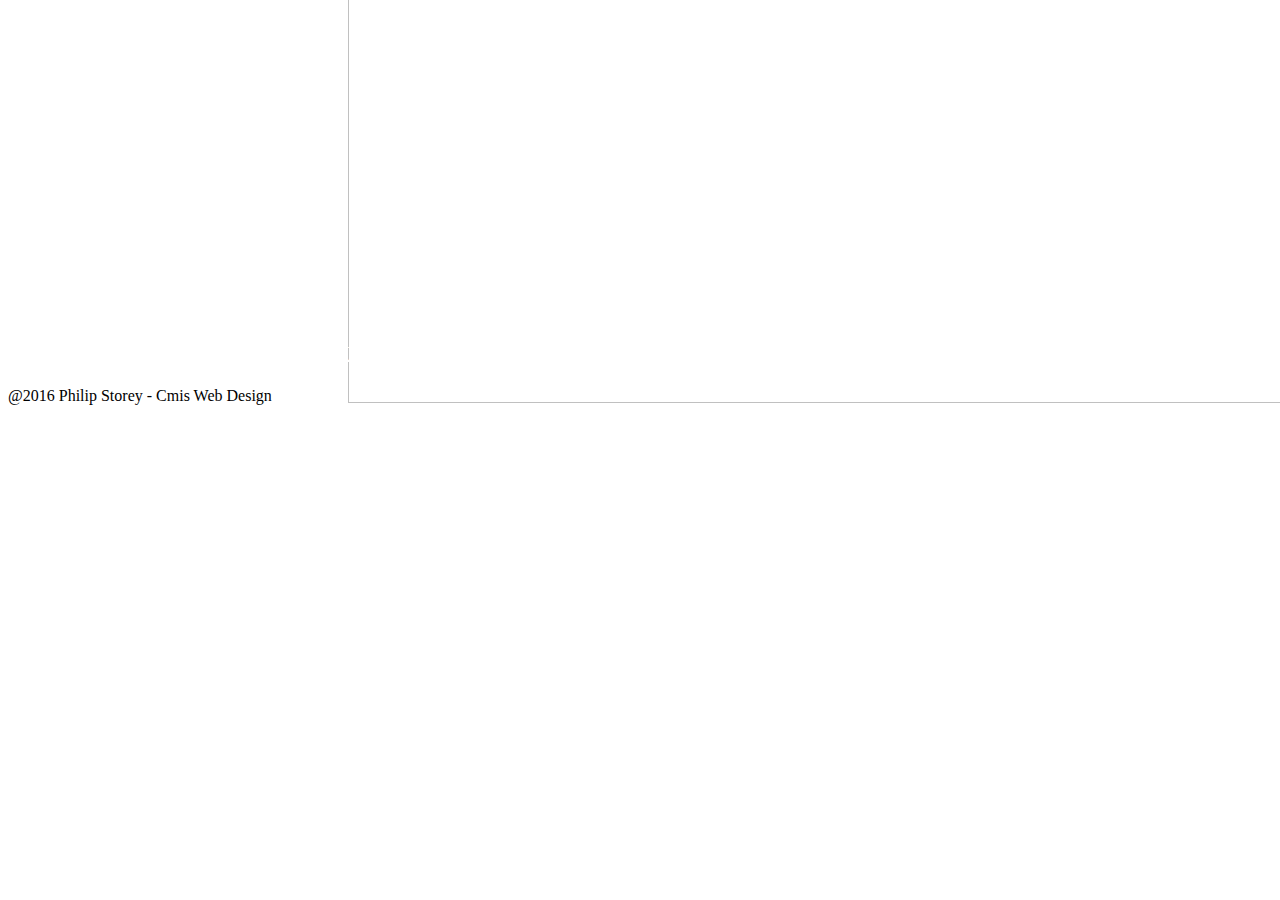
==== catalog.html @ cbe54c8c "Commit Comment" ====
<!doctype html>
<html>
	<head>
		<title>
			Football Shoes 
		</title>
			<meta charset="utf-8"/> 
					<link rel="stylesheet" href="catalog.css" type="text/css"> 
 	</head>
	<body>
		<header> 
			Adidas Football 
		<h1>
			<img src="main.jpg" style="width:25cm;height:11.5cm;margin-left:9cm;margin-top:-20px;"> 
		</h1>  
		</header>
		<nav>

		</nav>
		<main>
		<h2> 
			Unlock, Unleash and master new in the red limit collection 	
		</h2>		
		<p>	
		</p>
		<h3>
		</h3>	
		</main>
		<footer>
			@2016 Philip Storey - Cmis Web Design 
		</footer>
	</body>
 </html>
---- catalog.css ----
html {
	background-image:url(greengrass.jpg); 	  
}
h2 {
	text-align:center;
	color:white;
	margin-top:-4cm;
	font-family:"Arial Black" sans-serif; 
	font-size:;
}
h1 {
	margin-top:-2cm;
} 
header {
	color:white;
	font-size:49px;
	font-family:sans-serif;
}
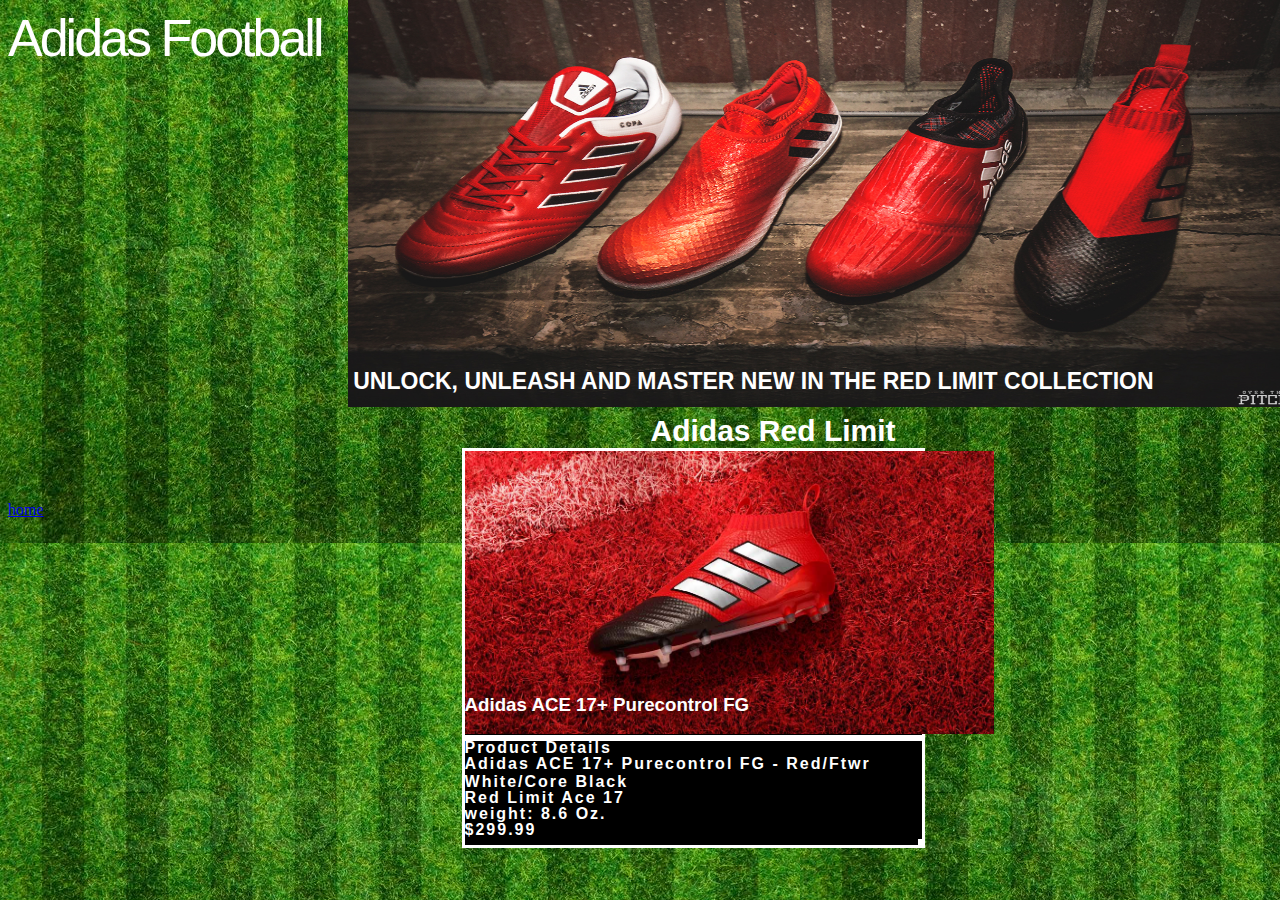
==== commit d9a36f50: "footballshoes" ====
--- a/catalog.html
+++ b/catalog.html
@@ -11,23 +11,44 @@
 		<header> 
 			Adidas Football 
 		<h1>
-			<img src="main.jpg" style="width:25cm;height:11.5cm;margin-left:9cm;margin-top:-20px;"> 
+			<img src="4shoes.jpg" style="width:25cm;height:11.5cm;margin-left:9cm;margin-top:-20px;"> 
 		</h1>  
 		</header>
 		<nav>
-
+			<a href="index.html">home</a>
 		</nav>
 		<main>
 		<h2> 
-			Unlock, Unleash and master new in the red limit collection 	
-		</h2>		
-		<p>	
-		</p>
-		<h3>
-		</h3>	
+		 	UNLOCK, UNLEASH AND MASTER NEW IN THE RED LIMIT COLLECTION	 
+		</h2>	
+			<h>
+			Adidas Red Limit 
+			</h>  	
+		<article>  
+			<img src="purecontrol.jpg" style="width:14cm;height:7.5cm;margin-bottom:-1.66cm">  
+		<h3> 
+			Adidas ACE 17+ Purecontrol FG 
+		</h3>  
+		</article>
+		<article>
+			<p>
+			Product Details 
+			</p>  
+			<p>
+Adidas ACE 17+ Purecontrol FG - Red/Ftwr White/Core Black
+			</p> 
+			<p>
+			 Red Limit Ace 17 
+			</p> 
+			<p> 
+			weight: 8.6 Oz.
+			</p> 
+			<p2>
+			$299.99 
+			</P2> 
+		<article>   	
 		</main>
-		<footer>
-			@2016 Philip Storey - Cmis Web Design 
+		<footer> 
 		</footer>
 	</body>
  </html>
--- a/catalog.css
+++ b/catalog.css
@@ -5,15 +5,47 @@
 	text-align:center;
 	color:white;
 	margin-top:-4cm;
-	font-family:"Arial Black" sans-serif; 
-	font-size:;
+	font-family:sans-serif; 
+	margin-left:6cm;
+	font-size:23px;  
 }
 h1 {
 	margin-top:-2cm;
 } 
 header {
 	color:white;
-	font-size:49px;
+	font-size:52px;
+	font-family:sans-serif;
+	letter-spacing:-3px;  
+} 
+article {
+	border-color:white;
+	border-style: solid; 
+	margin-left:12cm; 
+	margin-right:9.18cm;
+	color:white; 
+	font-family:sans-serif;
+	background-color:black;
+} 
+h3 {
+	color:white;
 	font-family:sans-serif;
 } 
+p,p2 {
+	color:white;
+	font-family:sans-serif; 
+	margin-top:-2px; 
+	font-weight: bold; 
+	letter-spacing:2px;
+	margin-bottom: -2px;
+}  
+h {
+	text-align:center; 
+	color:white; 
+	margin-left:17cm;
+	font-family:sans-serif; 
+	font-size:30px; 
+	font-weight: bold;  
+} 
 
+
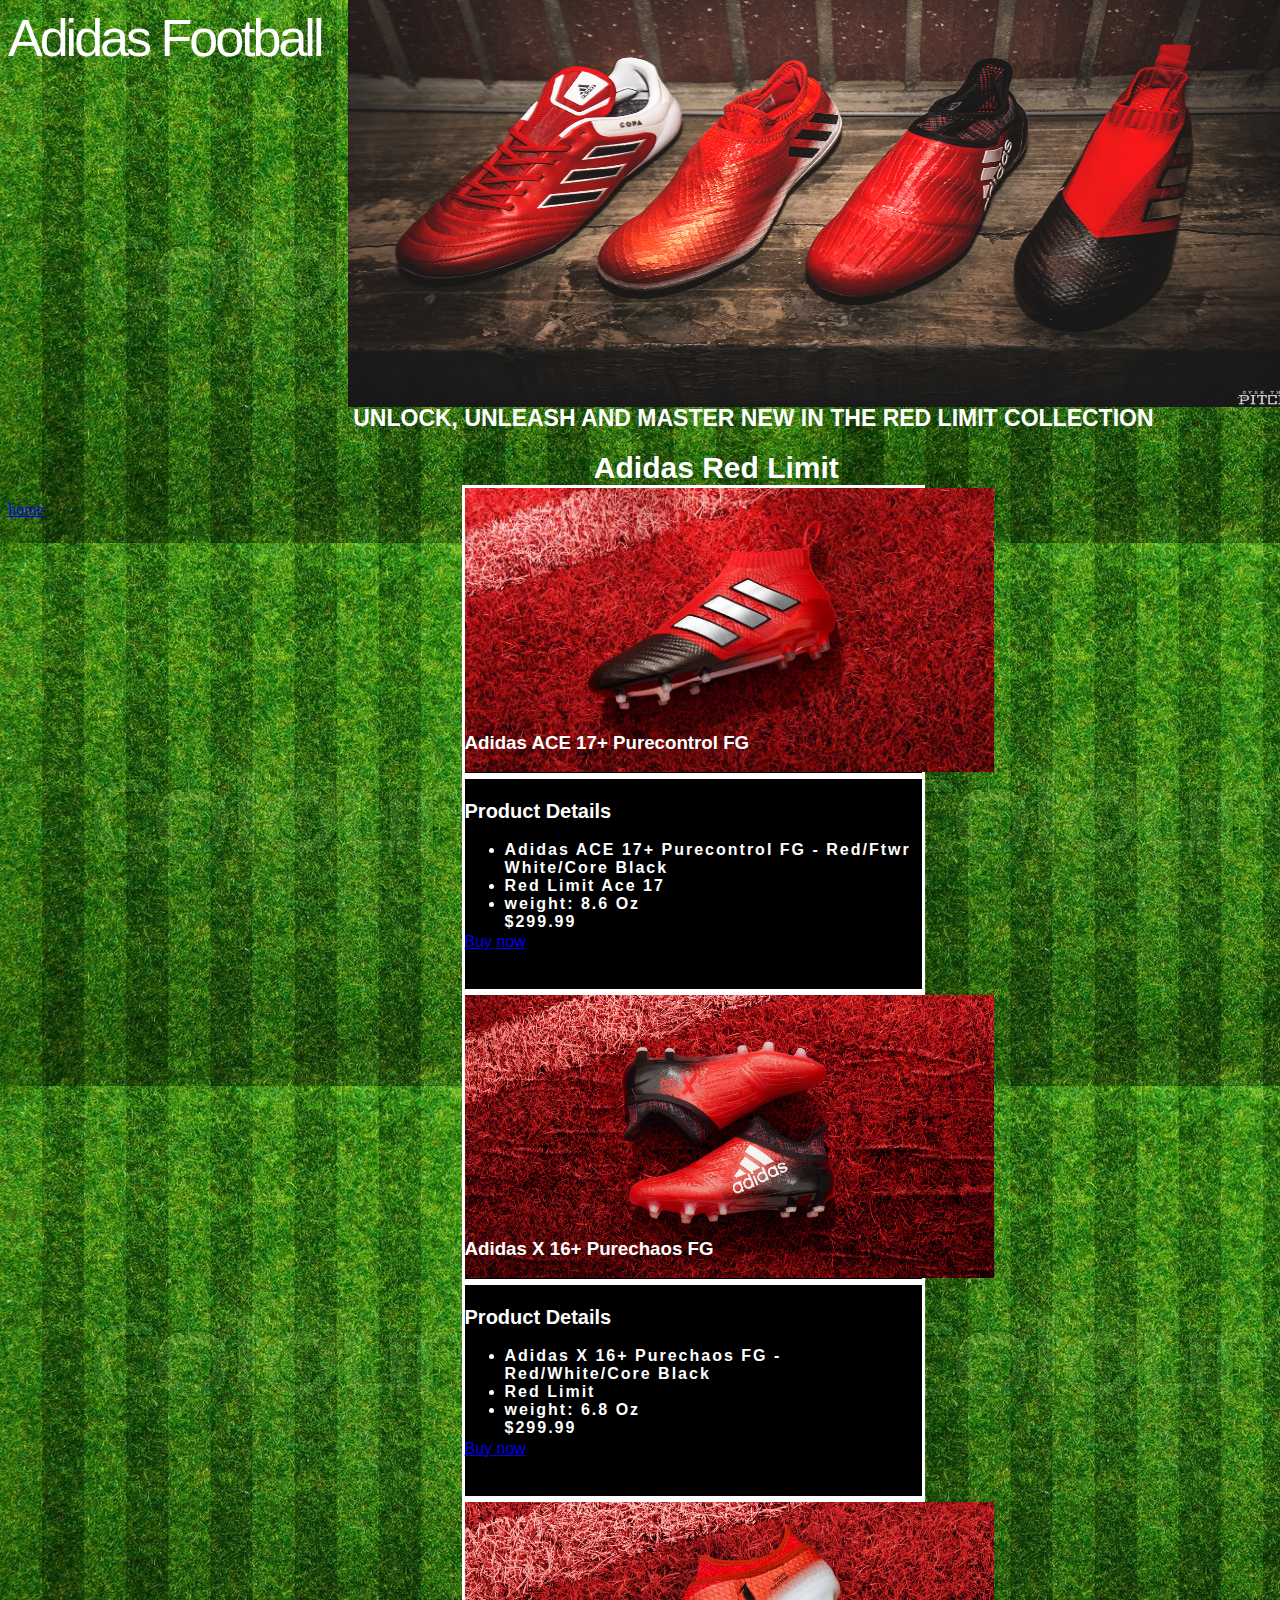
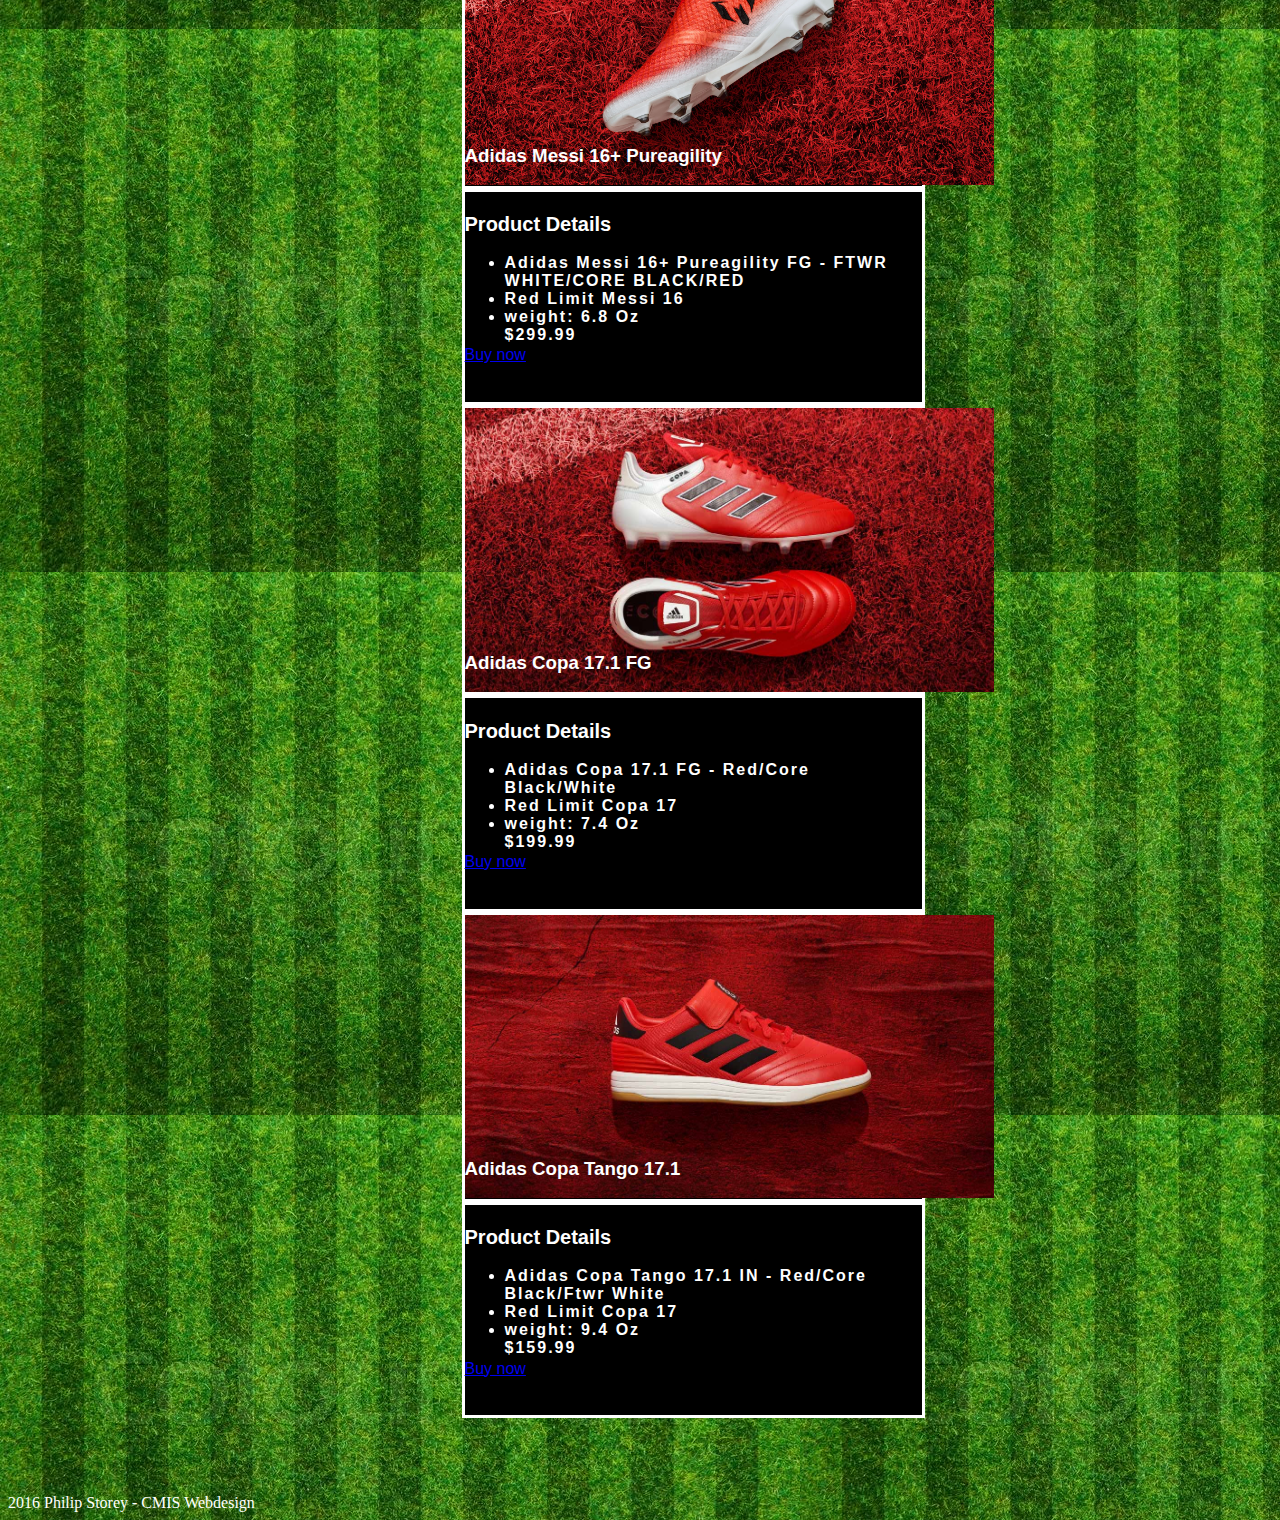
==== commit 893abff9: "Commit Comment" ====
--- a/catalog.html
+++ b/catalog.html
@@ -5,7 +5,7 @@
 			Football Shoes 
 		</title>
 			<meta charset="utf-8"/> 
-					<link rel="stylesheet" href="catalog.css" type="text/css"> 
+			<link rel="stylesheet" href="catalog.css" type="text/css"> 
  	</head>
 	<body>
 		<header> 
@@ -31,24 +31,134 @@
 		</h3>  
 		</article>
 		<article>
+		<h4> 
 			<p>
-			Product Details 
+				Product Details 
 			</p>  
+			<ul> 
+				<li> Adidas ACE 17+ Purecontrol FG - Red/Ftwr White/Core Black
+				</li> 			
+				<li>
+				 Red Limit Ace 17 
+				</li> 
+				<li> 
+				weight: 8.6 Oz
+				</li 
+				<li> 
+				$299.99 
+				</li> 
+			</ul> 
+		</h4> 
+		<nav> <a href="placeorder.html">Buy now</a> </nav> 
+		</article>  
+		<article>  
+			<img src="purechaos.jpg" style="width:14cm;height:7.5cm;margin-bottom:-1.66cm">  
+		<h3> 
+			Adidas X 16+ Purechaos FG   
+		</h3>  
+		</article> 
+		<article>
+		<h4> 
 			<p>
-Adidas ACE 17+ Purecontrol FG - Red/Ftwr White/Core Black
-			</p> 
+				Product Details 
+			</p>  
+			<ul> 
+				<li> Adidas X 16+ Purechaos FG - Red/White/Core Black </li> 			
+				<li>
+				 Red Limit 
+				</li> 
+				<li> 
+				weight: 6.8 Oz
+				</li 
+				<li> 
+				$299.99 
+				</li> 
+			</ul> 
+		</h4> 
+		<nav> <a href="placeorder.html">Buy now</a> </nav> 
+		</article>
+		<article>  
+			<img src="messi16.jpg" style="width:14cm;height:7.5cm;margin-bottom:-1.66cm">  
+		<h3> 
+			Adidas Messi 16+ Pureagility   
+		</h3>  
+		</article> 
+		<article>
+		<h4> 
 			<p>
-			 Red Limit Ace 17 
-			</p> 
-			<p> 
-			weight: 8.6 Oz.
-			</p> 
-			<p2>
-			$299.99 
-			</P2> 
-		<article>   	
+				Product Details 
+			</p>  
+			<ul> 
+				<li> Adidas Messi 16+ Pureagility FG - FTWR WHITE/CORE BLACK/RED </li> 			
+				<li>
+				 Red Limit Messi 16  
+				</li> 
+				<li> 
+				weight: 6.8 Oz
+				</li 
+				<li> 
+				$299.99 
+				</li> 
+			</ul> 
+		</h4> 
+		<nav> <a href="placeorder.html">Buy now</a> </nav> 
+		</article>
+		<article>  
+			<img src="copa.jpg" style="width:14cm;height:7.5cm;margin-bottom:-1.66cm">  
+		<h3> 
+			Adidas Copa 17.1 FG   
+		</h3>  
+		</article> 
+		<article>
+		<h4> 
+			<p>
+				Product Details 
+			</p>  
+			<ul> 
+				<li> Adidas Copa 17.1 FG - Red/Core Black/White </li> 			
+				<li>
+				 Red Limit Copa 17   
+				</li> 
+				<li> 
+				weight: 7.4 Oz
+				</li 
+				<li> 
+				$199.99 
+				</li> 
+			</ul> 
+		</h4> 
+		<nav> <a href="placeorder.html">Buy now</a> </nav> 
+		</article>
+		</article>
+		<article>  
+			<img src="tango.jpg" style="width:14cm;height:7.5cm;margin-bottom:-1.66cm">  
+		<h3> 
+			Adidas Copa Tango 17.1   
+		</h3>  
+		</article> 
+		<article>
+		<h4> 
+			<p>
+				Product Details 
+			</p>  
+			<ul> 
+				<li> Adidas Copa Tango 17.1 IN - Red/Core Black/Ftwr White </li> 			
+				<li>
+				 Red Limit Copa 17   
+				</li> 
+				<li> 
+				weight: 9.4 Oz
+				</li 
+				<li> 
+				$159.99 
+				</li> 
+			</ul> 
+		</h4> 
+		<nav> <a href="placeorder.html">Buy now</a> </nav> 
+		</article>	
 		</main>
-		<footer> 
+		<footer>
+			2016 Philip Storey - CMIS Webdesign 
 		</footer>
 	</body>
  </html>
--- a/catalog.css
+++ b/catalog.css
@@ -27,25 +27,52 @@
 	font-family:sans-serif;
 	background-color:black;
 } 
-h3 {
+h3,h4 {
 	color:white;
 	font-family:sans-serif;
 } 
-p,p2 {
+ul {
 	color:white;
 	font-family:sans-serif; 
 	margin-top:-2px; 
 	font-weight: bold; 
 	letter-spacing:2px;
-	margin-bottom: -2px;
+	margin-bottom:-0.5cm;
 }  
 h {
 	text-align:center; 
 	color:white; 
-	margin-left:17cm;
+	margin-left:15.5cm;
 	font-family:sans-serif; 
 	font-size:30px; 
 	font-weight: bold;  
 } 
-
-
+p {
+	font-family:sans-serif;
+	font-size:20px;
+	color:white; 
+	font-weight: bold; 
+} 
+p2 {
+	font-size:30px;
+	font-family:sans-serif;
+	color:white; 
+	font-weight: bold; 
+} 
+footer {
+	color:white;
+	font-family:sans-serif italic;
+	padding-top:2cm; 
+} 
+h5 {
+	color:white;
+	font-size:100px;
+	font-family:sans-serif;
+	letter-spacing:1px; 
+	margin-top:-20cm;
+	letter-spacing:-3px;  
+	padding-bottom:6cm;
+} 	
+nav {
+	padding-bottom:1cm;
+} 
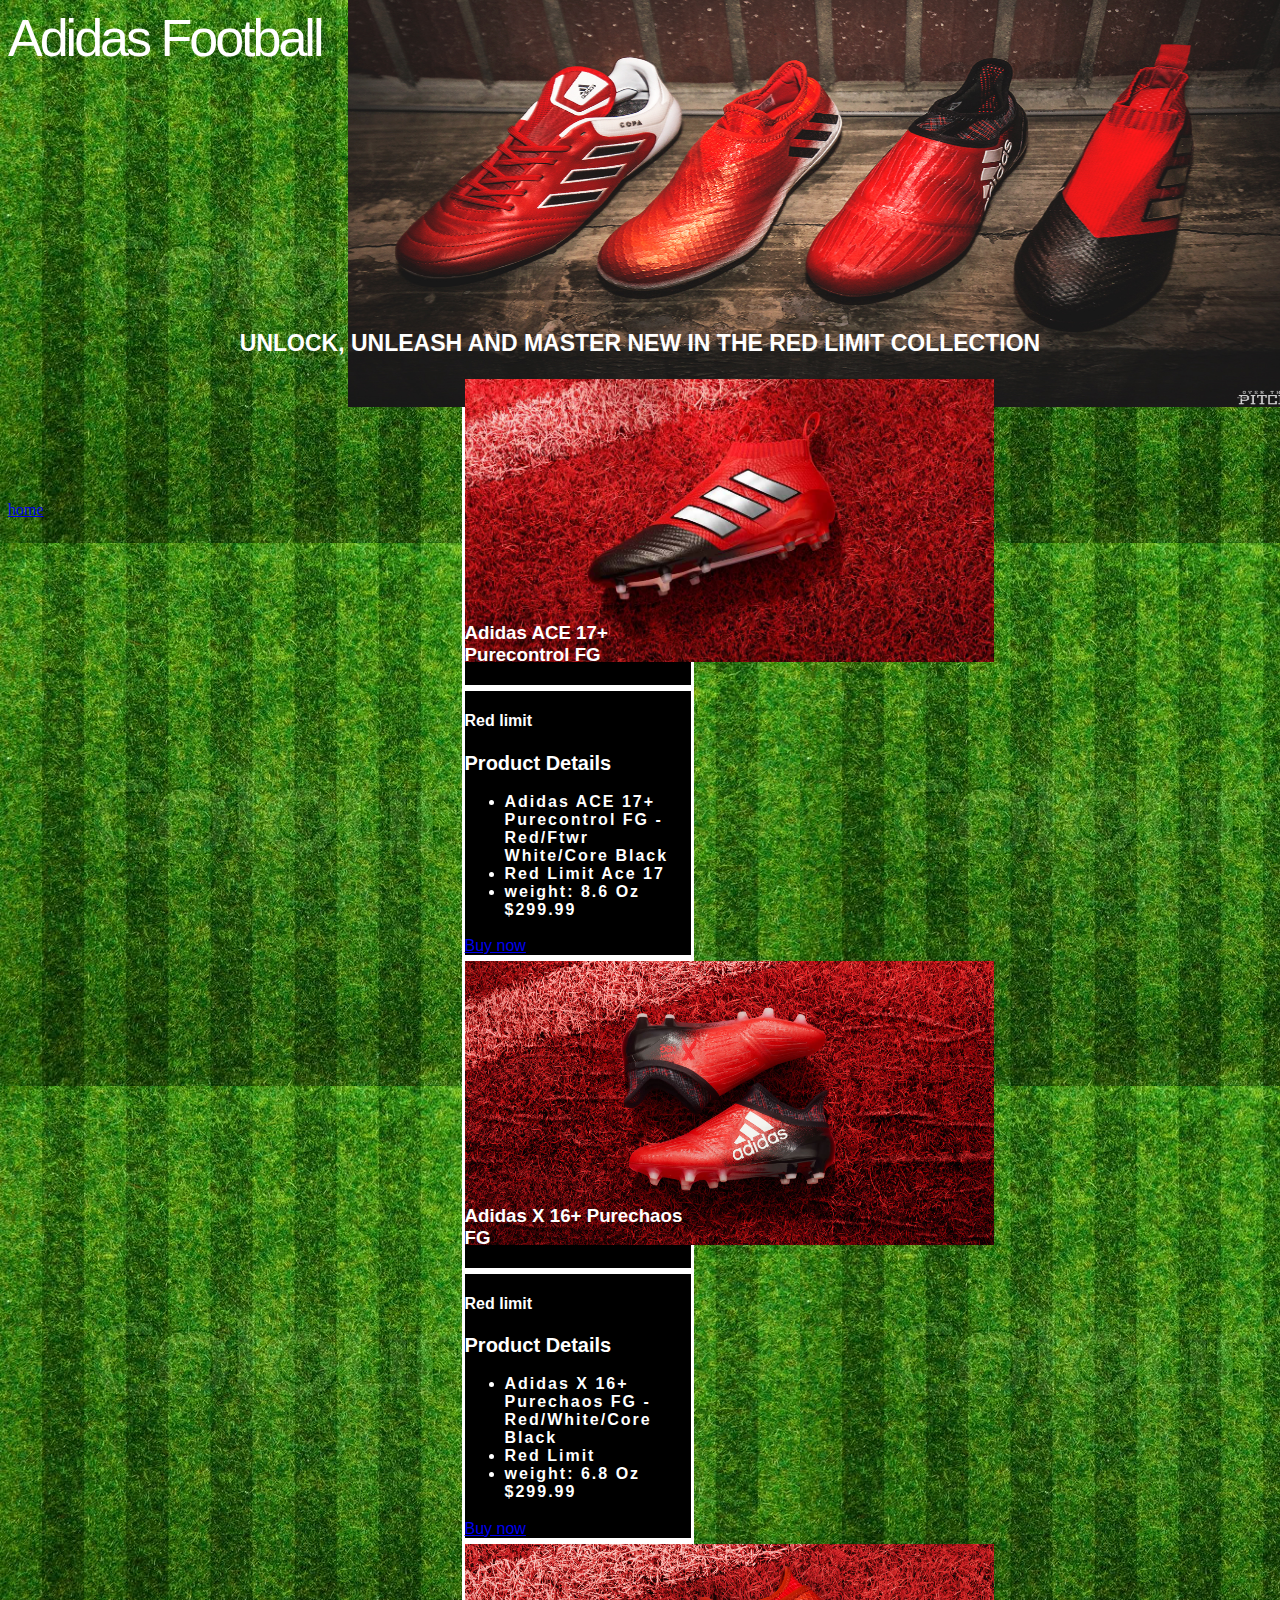
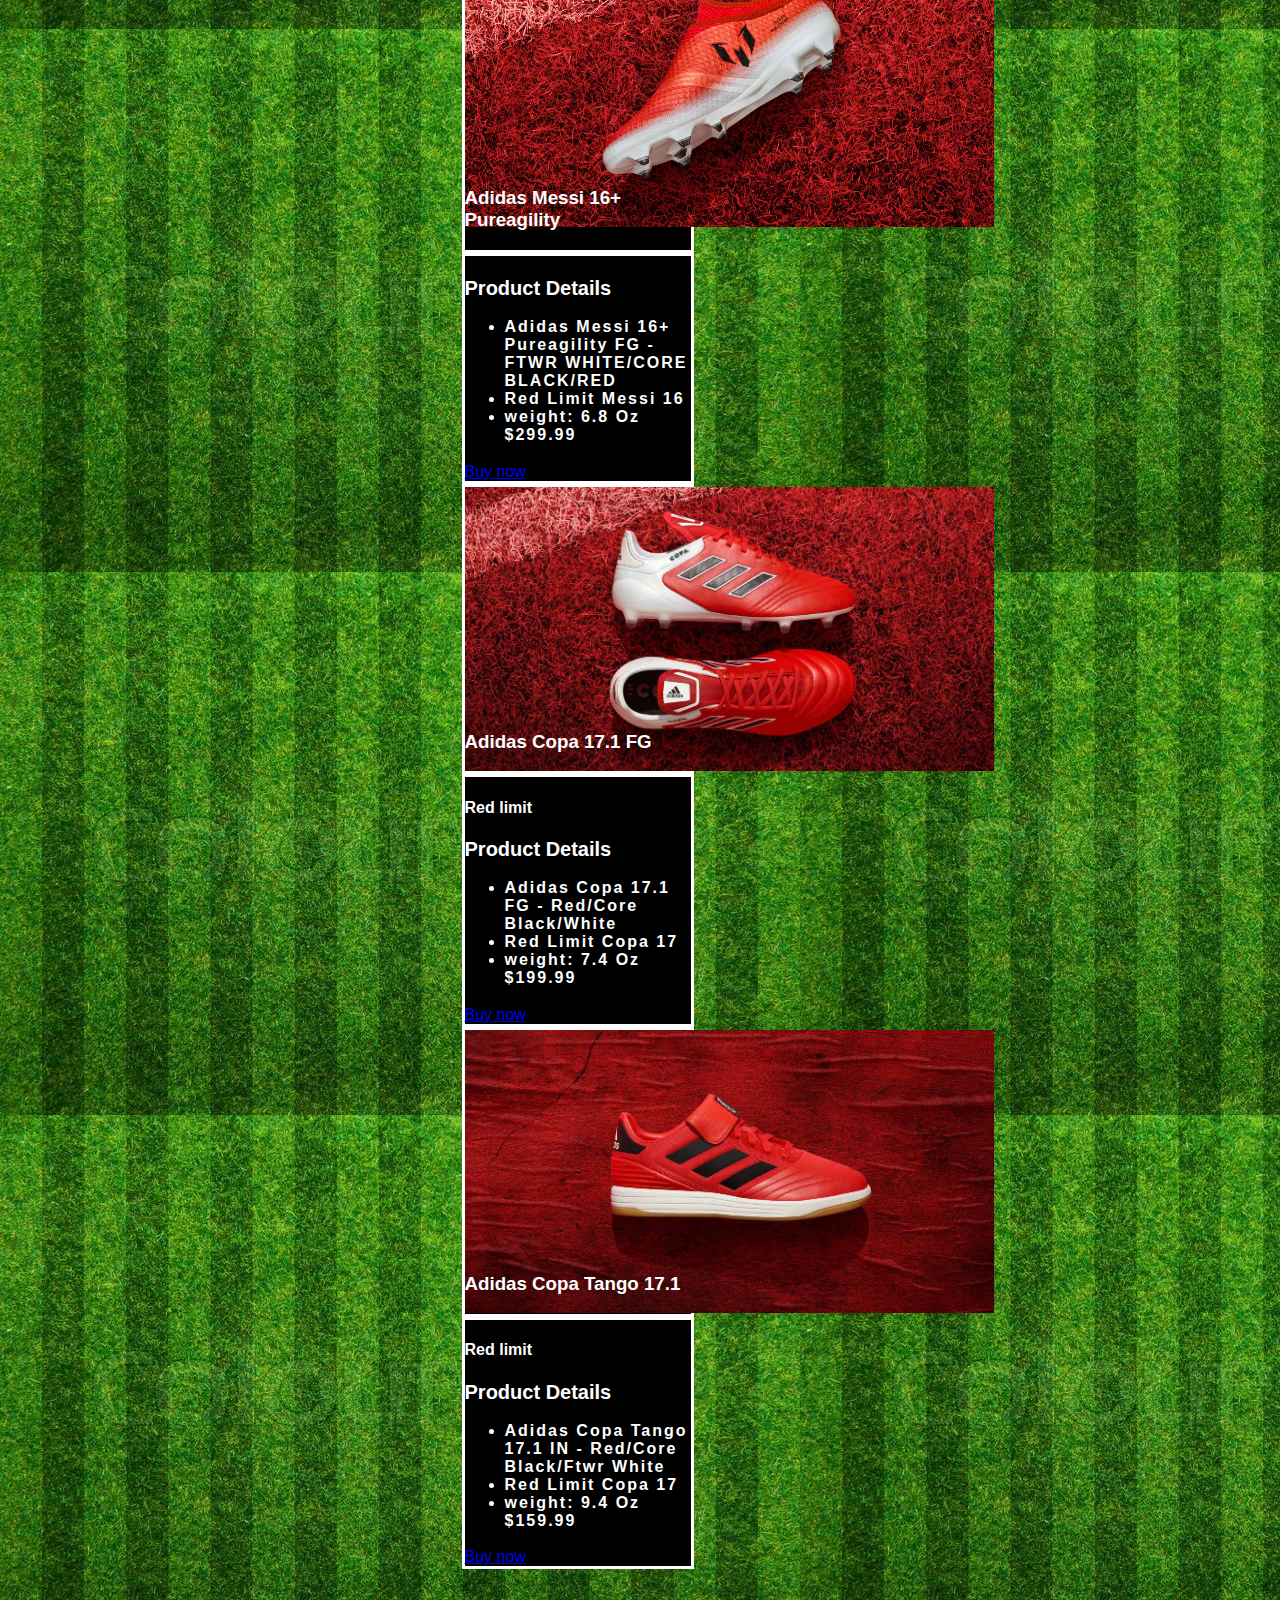
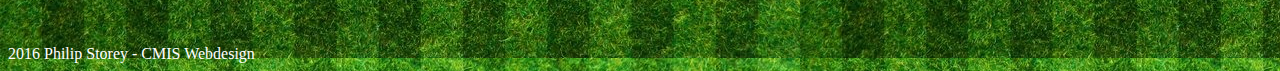
==== commit 30b9bb14: "Commit Comment" ====
--- a/catalog.html
+++ b/catalog.html
@@ -1,164 +1,108 @@
-<!doctype html>
+<!DOCTYPE html>
 <html>
-	<head>
-		<title>
-			Football Shoes 
-		</title>
-			<meta charset="utf-8"/> 
-			<link rel="stylesheet" href="catalog.css" type="text/css"> 
- 	</head>
-	<body>
-		<header> 
-			Adidas Football 
-		<h1>
-			<img src="4shoes.jpg" style="width:25cm;height:11.5cm;margin-left:9cm;margin-top:-20px;"> 
-		</h1>  
-		</header>
-		<nav>
-			<a href="index.html">home</a>
-		</nav>
-		<main>
-		<h2> 
-		 	UNLOCK, UNLEASH AND MASTER NEW IN THE RED LIMIT COLLECTION	 
-		</h2>	
-			<h>
-			Adidas Red Limit 
-			</h>  	
-		<article>  
-			<img src="purecontrol.jpg" style="width:14cm;height:7.5cm;margin-bottom:-1.66cm">  
-		<h3> 
-			Adidas ACE 17+ Purecontrol FG 
-		</h3>  
+<head>
+	<title>Football Shoes</title>
+	<meta charset="utf-8">
+	<link href="catalog.css" rel="stylesheet" type="text/css">
+</head>
+<body>
+	<header>
+		Adidas Football
+		<h1><img alt="shoes view" src="4shoes.jpg" style="width:25cm;height:11.5cm;margin-left:9cm;margin-top:-20px;"></h1>
+	</header>
+	<nav>
+		<a href="index.html">home</a>
+	</nav>
+	<main>
+		<h2>UNLOCK, UNLEASH AND MASTER NEW IN THE RED LIMIT COLLECTION</h2>
+		<article>
+			<img src="purecontrol.jpg" alt="shoe View" style="width:14cm;height:7.5cm;margin-bottom:-1.66cm">
+			<h3>Adidas ACE 17+ Purecontrol FG</h3>
 		</article>
 		<article>
-		<h4> 
-			<p>
-				Product Details 
-			</p>  
-			<ul> 
-				<li> Adidas ACE 17+ Purecontrol FG - Red/Ftwr White/Core Black
-				</li> 			
-				<li>
-				 Red Limit Ace 17 
-				</li> 
-				<li> 
-				weight: 8.6 Oz
-				</li 
-				<li> 
-				$299.99 
-				</li> 
-			</ul> 
-		</h4> 
-		<nav> <a href="placeorder.html">Buy now</a> </nav> 
-		</article>  
-		<article>  
-			<img src="purechaos.jpg" style="width:14cm;height:7.5cm;margin-bottom:-1.66cm">  
-		<h3> 
-			Adidas X 16+ Purechaos FG   
-		</h3>  
-		</article> 
+			<h4> Red limit</h4>
+			<p>Product Details</p>
+			<ul>
+				<li>Adidas ACE 17+ Purecontrol FG - Red/Ftwr White/Core Black</li>
+				<li>Red Limit Ace 17</li>
+				<li>weight: 8.6 Oz</li>
+				<li style="list-style: none">$299.99</li>
+			</ul>
+			<nav>
+				<a href="placeorder.html">Buy now</a>
+			</nav>
+		</article>
 		<article>
-		<h4> 
-			<p>
-				Product Details 
-			</p>  
-			<ul> 
-				<li> Adidas X 16+ Purechaos FG - Red/White/Core Black </li> 			
-				<li>
-				 Red Limit 
-				</li> 
-				<li> 
-				weight: 6.8 Oz
-				</li 
-				<li> 
-				$299.99 
-				</li> 
-			</ul> 
-		</h4> 
-		<nav> <a href="placeorder.html">Buy now</a> </nav> 
+			<img src="purechaos.jpg" alt="shoe View" style="width:14cm;height:7.5cm;margin-bottom:-1.66cm">
+			<h3>Adidas X 16+ Purechaos FG</h3>
 		</article>
-		<article>  
-			<img src="messi16.jpg" style="width:14cm;height:7.5cm;margin-bottom:-1.66cm">  
-		<h3> 
-			Adidas Messi 16+ Pureagility   
-		</h3>  
-		</article> 
 		<article>
-		<h4> 
-			<p>
-				Product Details 
-			</p>  
-			<ul> 
-				<li> Adidas Messi 16+ Pureagility FG - FTWR WHITE/CORE BLACK/RED </li> 			
-				<li>
-				 Red Limit Messi 16  
-				</li> 
-				<li> 
-				weight: 6.8 Oz
-				</li 
-				<li> 
-				$299.99 
-				</li> 
-			</ul> 
-		</h4> 
-		<nav> <a href="placeorder.html">Buy now</a> </nav> 
+			<h4>Red limit</h4>
+			<p>Product Details</p>
+			<ul>
+				<li>Adidas X 16+ Purechaos FG - Red/White/Core Black</li>
+				<li>Red Limit</li>
+				<li>weight: 6.8 Oz</li>
+				<li style="list-style: none">$299.99</li>
+			</ul>
+			<nav>
+				<a href="placeorder.html">Buy now</a>
+			</nav>
 		</article>
-		<article>  
-			<img src="copa.jpg" style="width:14cm;height:7.5cm;margin-bottom:-1.66cm">  
-		<h3> 
-			Adidas Copa 17.1 FG   
-		</h3>  
-		</article> 
 		<article>
-		<h4> 
-			<p>
-				Product Details 
-			</p>  
-			<ul> 
-				<li> Adidas Copa 17.1 FG - Red/Core Black/White </li> 			
-				<li>
-				 Red Limit Copa 17   
-				</li> 
-				<li> 
-				weight: 7.4 Oz
-				</li 
-				<li> 
-				$199.99 
-				</li> 
-			</ul> 
-		</h4> 
-		<nav> <a href="placeorder.html">Buy now</a> </nav> 
+			<img src="messi16.jpg" alt="shoe View" style="width:14cm;height:7.5cm;margin-bottom:-1.66cm">
+			<h3>Adidas Messi 16+ Pureagility</h3>
 		</article>
+		<article>
+			<h4> </h4>
+			<p>Product Details</p>
+			<ul>
+				<li>Adidas Messi 16+ Pureagility FG - FTWR WHITE/CORE BLACK/RED</li>
+				<li>Red Limit Messi 16</li>
+				<li>weight: 6.8 Oz</li>
+				<li style="list-style: none">$299.99</li>
+			</ul>
+			<nav>
+				<a href="placeorder.html">Buy now</a>
+			</nav>
 		</article>
-		<article>  
-			<img src="tango.jpg" style="width:14cm;height:7.5cm;margin-bottom:-1.66cm">  
-		<h3> 
-			Adidas Copa Tango 17.1   
-		</h3>  
-		</article> 
 		<article>
-		<h4> 
-			<p>
-				Product Details 
-			</p>  
-			<ul> 
-				<li> Adidas Copa Tango 17.1 IN - Red/Core Black/Ftwr White </li> 			
-				<li>
-				 Red Limit Copa 17   
-				</li> 
-				<li> 
-				weight: 9.4 Oz
-				</li 
-				<li> 
-				$159.99 
-				</li> 
-			</ul> 
-		</h4> 
-		<nav> <a href="placeorder.html">Buy now</a> </nav> 
-		</article>	
-		</main>
-		<footer>
-			2016 Philip Storey - CMIS Webdesign 
-		</footer>
-	</body>
- </html>
+			<img src="copa.jpg" alt="shoe View" style="width:14cm;height:7.5cm;margin-bottom:-1.66cm">
+			<h3>Adidas Copa 17.1 FG</h3>
+		</article>
+		<article>
+			<h4> Red limit</h4>
+			<p>Product Details</p>
+			<ul>
+				<li>Adidas Copa 17.1 FG - Red/Core Black/White</li>
+				<li>Red Limit Copa 17</li>
+				<li>weight: 7.4 Oz</li>
+				<li style="list-style: none">$199.99</li>
+			</ul>
+			<nav>
+				<a href="placeorder.html">Buy now</a>
+			</nav>
+		</article>
+		<article>
+			<img src="tango.jpg" alt="shoe View" style="width:14cm;height:7.5cm;margin-bottom:-1.66cm">
+			<h3>Adidas Copa Tango 17.1</h3>
+		</article>
+		<article>
+			<h4>Red limit</h4>
+			<p>Product Details</p>
+			<ul>
+				<li>Adidas Copa Tango 17.1 IN - Red/Core Black/Ftwr White</li>
+				<li>Red Limit Copa 17</li>
+				<li>weight: 9.4 Oz</li>
+				<li style="list-style: none">$159.99</li>
+			</ul>
+			<nav>
+				<a href="placeorder.html">Buy now</a>
+			</nav>
+		</article>
+	</main>
+	<footer>
+		2016 Philip Storey - CMIS Webdesign
+	</footer>
+</body>
+</html>
--- a/catalog.css
+++ b/catalog.css
@@ -4,9 +4,8 @@
 h2 {
 	text-align:center;
 	color:white;
-	margin-top:-4cm;
+	margin-top:-5cm;
 	font-family:sans-serif; 
-	margin-left:6cm;
 	font-size:23px;  
 }
 h1 {
@@ -22,10 +21,10 @@
 	border-color:white;
 	border-style: solid; 
 	margin-left:12cm; 
-	margin-right:9.18cm;
+	margin-right:15.3cm;
 	color:white; 
 	font-family:sans-serif;
-	background-color:black;
+	background-color:black; 
 } 
 h3,h4 {
 	color:white;
@@ -53,7 +52,7 @@
 	color:white; 
 	font-weight: bold; 
 } 
-p2 {
+p1 {
 	font-size:30px;
 	font-family:sans-serif;
 	color:white; 
@@ -72,7 +71,12 @@
 	margin-top:-20cm;
 	letter-spacing:-3px;  
 	padding-bottom:6cm;
+	font-weight: bold; 
 } 	
-nav {
-	padding-bottom:1cm;
+main nav {
+	padding-top:1cm;
 } 
+ main {
+	color:white;
+} 
+
